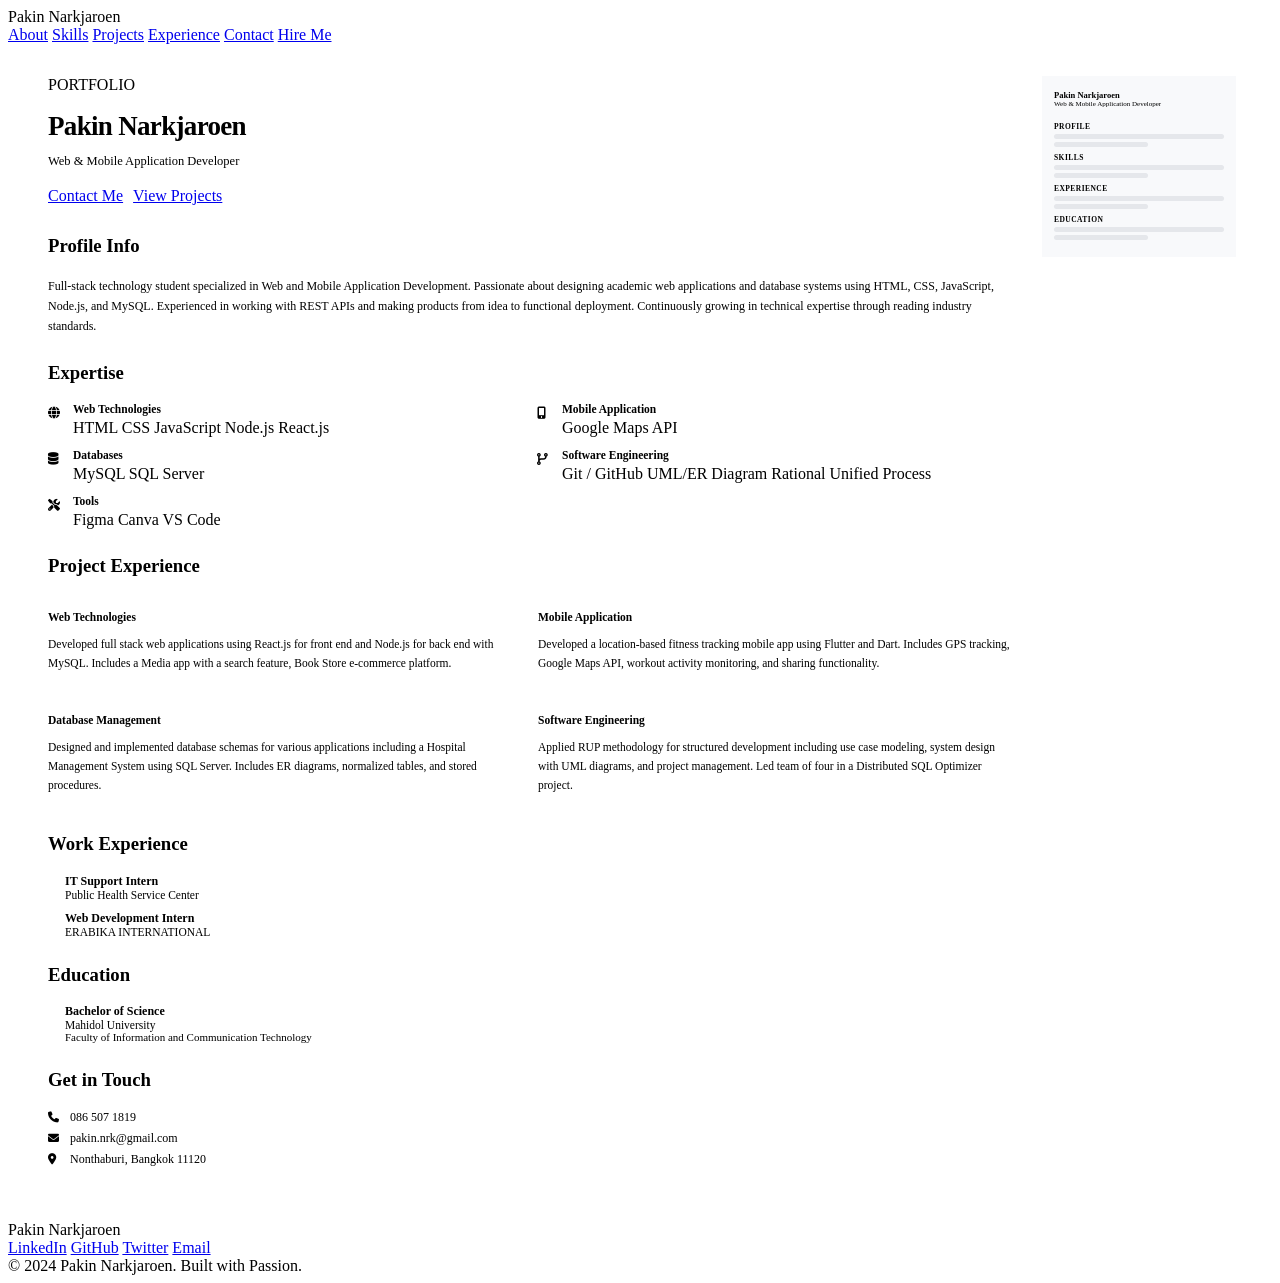
==== index.html @ 70052378 "" ====
<!DOCTYPE html>
<html lang="en">
<head>
  <meta charset="UTF-8" />
  <meta name="viewport" content="width=device-width, initial-scale=1.0" />
  <title>Pakin Narkjaroen – Portfolio</title>
  <link rel="stylesheet" href="shared.css" />
  <link rel="stylesheet" href="Home.css" />
  <link rel="stylesheet" href="https://cdnjs.cloudflare.com/ajax/libs/font-awesome/6.5.0/css/all.min.css" />
</head>
<body>

  <!-- NAVBAR -->
  <nav class="navbar">
    <div class="nav-brand">Pakin Narkjaroen</div>
    <div class="nav-links">
      <a href="index.html"       class="nav-link active">About</a>
      <a href="skills.html"     class="nav-link">Skills</a>
      <a href="projects.html"   class="nav-link">Projects</a>
      <a href="experience.html" class="nav-link">Experience</a>
      <a href="contact.html"    class="nav-link">Contact</a>
      <a href="contact.html"    class="btn-hire">Hire Me</a>
    </div>
  </nav>

  <!-- MAIN -->
  <main class="home-main">

    <!-- LEFT COLUMN -->
    <div class="home-left">

      <!-- Hero -->
      <div class="hero-block">
        <div class="section-label">PORTFOLIO</div>
        <h1 class="hero-name">Pakin Narkjaroen</h1>
        <p class="hero-subtitle">Web &amp; Mobile Application Developer</p>
        <div class="hero-btns">
          <a href="contact.html" class="btn-primary">Contact Me</a>
          <a href="projects.html" class="btn-secondary">View Projects</a>
        </div>
      </div>

      <!-- Profile Info -->
      <div class="home-section">
        <h3 class="section-heading">Profile Info</h3>
        <p class="body-text">
          Full-stack technology student specialized in Web and Mobile Application Development. Passionate about
          designing academic web applications and database systems using HTML, CSS, JavaScript, Node.js, and MySQL.
          Experienced in working with REST APIs and making products from idea to functional deployment. Continuously
          growing in technical expertise through reading industry standards.
        </p>
      </div>

      <!-- Expertise -->
      <div class="home-section">
        <h3 class="section-heading">Expertise</h3>
        <div class="expertise-grid">

          <div class="expertise-item">
            <div class="exp-icon"><i class="fas fa-globe"></i></div>
            <div>
              <div class="exp-title">Web Technologies</div>
              <div class="exp-tags">
                <span class="tag tag-blue">HTML</span>
                <span class="tag tag-blue">CSS</span>
                <span class="tag tag-gray">JavaScript</span>
                <span class="tag tag-gray">Node.js</span>
                <span class="tag tag-gray">React.js</span>
              </div>
            </div>
          </div>

          <div class="expertise-item">
            <div class="exp-icon"><i class="fas fa-mobile-alt"></i></div>
            <div>
              <div class="exp-title">Mobile Application</div>
              <div class="exp-tags">
                <span class="tag tag-blue">Google Maps API</span>
              </div>
            </div>
          </div>

          <div class="expertise-item">
            <div class="exp-icon"><i class="fas fa-database"></i></div>
            <div>
              <div class="exp-title">Databases</div>
              <div class="exp-tags">
                <span class="tag tag-red">MySQL</span>
                <span class="tag tag-red">SQL Server</span>
              </div>
            </div>
          </div>

          <div class="expertise-item">
            <div class="exp-icon"><i class="fas fa-code-branch"></i></div>
            <div>
              <div class="exp-title">Software Engineering</div>
              <div class="exp-tags">
                <span class="tag tag-gray">Git / GitHub</span>
                <span class="tag tag-gray">UML/ER Diagram</span>
                <span class="tag tag-gray">Rational Unified Process</span>
              </div>
            </div>
          </div>

          <div class="expertise-item">
            <div class="exp-icon"><i class="fas fa-tools"></i></div>
            <div>
              <div class="exp-title">Tools</div>
              <div class="exp-tags">
                <span class="tag tag-purple">Figma</span>
                <span class="tag tag-purple">Canva</span>
                <span class="tag tag-purple">VS Code</span>
              </div>
            </div>
          </div>

        </div>
      </div>

      <!-- Project Experience -->
      <div class="home-section">
        <h3 class="section-heading">Project Experience</h3>
        <div class="proj-exp-grid">

          <div class="proj-exp-item">
            <h4 class="proj-exp-title">Web Technologies</h4>
            <p class="body-text sm">
              Developed full stack web applications using React.js for front end and Node.js for back end with
              MySQL. Includes a Media app with a search feature, Book Store e-commerce platform.
            </p>
          </div>

          <div class="proj-exp-item">
            <h4 class="proj-exp-title">Mobile Application</h4>
            <p class="body-text sm">
              Developed a location-based fitness tracking mobile app using Flutter and Dart. Includes GPS tracking,
              Google Maps API, workout activity monitoring, and sharing functionality.
            </p>
          </div>

          <div class="proj-exp-item">
            <h4 class="proj-exp-title">Database Management</h4>
            <p class="body-text sm">
              Designed and implemented database schemas for various applications including a Hospital Management
              System using SQL Server. Includes ER diagrams, normalized tables, and stored procedures.
            </p>
          </div>

          <div class="proj-exp-item">
            <h4 class="proj-exp-title">Software Engineering</h4>
            <p class="body-text sm">
              Applied RUP methodology for structured development including use case modeling, system design with
              UML diagrams, and project management. Led team of four in a Distributed SQL Optimizer project.
            </p>
          </div>

        </div>
      </div>

      <!-- Work Experience -->
      <div class="home-section">
        <h3 class="section-heading">Work Experience</h3>
        <div class="timeline-list">
          <div class="timeline-item">
            <span class="timeline-dot"></span>
            <div>
              <div class="timeline-role">IT Support Intern</div>
              <div class="timeline-place">Public Health Service Center</div>
            </div>
          </div>
          <div class="timeline-item">
            <span class="timeline-dot"></span>
            <div>
              <div class="timeline-role">Web Development Intern</div>
              <div class="timeline-place">ERABIKA INTERNATIONAL</div>
            </div>
          </div>
        </div>
      </div>

      <!-- Education -->
      <div class="home-section">
        <h3 class="section-heading">Education</h3>
        <div class="timeline-list">
          <div class="timeline-item">
            <span class="timeline-dot"></span>
            <div>
              <div class="timeline-role">Bachelor of Science</div>
              <div class="timeline-place">Mahidol University</div>
              <div class="timeline-sub">Faculty of Information and Communication Technology</div>
            </div>
          </div>
        </div>
      </div>

      <!-- Get in Touch -->
      <div class="home-section">
        <h3 class="section-heading">Get in Touch</h3>
        <div class="contact-snippet">
          <div class="cs-item"><i class="fas fa-phone"></i> 086 507 1819</div>
          <div class="cs-item"><i class="fas fa-envelope"></i> pakin.nrk@gmail.com</div>
          <div class="cs-item"><i class="fas fa-map-marker-alt"></i> Nonthaburi, Bangkok 11120</div>
        </div>
      </div>

    </div><!-- /home-left -->

    <!-- RIGHT COLUMN — Resume Preview Card -->
    <div class="home-right">
      <div class="resume-card">
        <div class="rc-name">Pakin Narkjaroen</div>
        <div class="rc-title">Web &amp; Mobile Application Developer</div>
        <hr class="rc-divider" />
        <div class="rc-section">Profile</div>
        <div class="rc-bar"></div>
        <div class="rc-bar short"></div>
        <div class="rc-section">Skills</div>
        <div class="rc-bar"></div>
        <div class="rc-bar short"></div>
        <div class="rc-section">Experience</div>
        <div class="rc-bar"></div>
        <div class="rc-bar short"></div>
        <div class="rc-section">Education</div>
        <div class="rc-bar"></div>
        <div class="rc-bar short"></div>
      </div>
    </div>

  </main>

  <!-- FOOTER -->
  <footer class="page-footer">
    <span>Pakin Narkjaroen</span>
    <div class="footer-links">
      <a href="https://www.linkedin.com/in/pakin-narkjaroen-304153412/" target="_blank">LinkedIn</a>
      <a href="https://github.com/nuchpakin-oss" target="_blank">GitHub</a>
      <a href="https://twitter.com/pakin_narkjaroen" target="_blank">Twitter</a>
      <a href="mailto:nuhcpakin@gmail.com" target="_blank">Email</a>
    </div>
    <span>&copy; 2024 Pakin Narkjaroen. Built with Passion.</span>
  </footer>

</body>
</html>
---- Home.css ----
/* =============================================
   HOME.CSS
============================================= */

/* Layout */
.home-main {
  display: grid;
  grid-template-columns: 1fr 190px;
  gap: 28px;
  padding: 32px 40px 28px;
  flex: 1;
  align-items: start;
  max-width: 100%;
}

/* Hero */
.hero-block { margin-bottom: 30px; }

.hero-name {
  font-size: 27px;
  font-weight: 800;
  letter-spacing: -0.025em;
  color: var(--text-primary);
  line-height: 1.1;
  margin-bottom: 5px;
}

.hero-subtitle {
  font-size: 12.5px;
  color: var(--text-secondary);
  margin-bottom: 18px;
}

.hero-btns {
  display: flex;
  gap: 10px;
}

/* Sections */
.home-section { margin-bottom: 26px; }

.body-text {
  font-size: 12px;
  color: var(--text-secondary);
  line-height: 1.68;
}
.body-text.sm { font-size: 11.5px; }

/* Expertise */
.expertise-grid {
  display: grid;
  grid-template-columns: 1fr 1fr;
  gap: 12px;
}

.expertise-item {
  display: flex;
  gap: 10px;
  align-items: flex-start;
}

.exp-icon {
  font-size: 12px;
  color: var(--text-muted);
  margin-top: 3px;
  min-width: 15px;
}

.exp-title {
  font-size: 11.5px;
  font-weight: 600;
  color: var(--text-primary);
  margin-bottom: 4px;
}

/* Project Experience */
.proj-exp-grid {
  display: grid;
  grid-template-columns: 1fr 1fr;
  gap: 14px;
}

.proj-exp-title {
  font-size: 11.5px;
  font-weight: 600;
  margin-bottom: 4px;
  color: var(--text-primary);
}

/* Timeline */
.timeline-list { display: flex; flex-direction: column; gap: 10px; }

.timeline-item {
  display: flex;
  align-items: flex-start;
  gap: 10px;
}

.timeline-dot {
  width: 7px;
  height: 7px;
  border-radius: 50%;
  background: var(--text-primary);
  flex-shrink: 0;
  margin-top: 5px;
}

.timeline-role  { font-size: 12px; font-weight: 600; }
.timeline-place { font-size: 11.5px; color: var(--text-secondary); }
.timeline-sub   { font-size: 11px;   color: var(--text-muted); }

/* Contact snippet */
.contact-snippet { display: flex; flex-direction: column; gap: 6px; }
.cs-item { font-size: 12px; color: var(--text-secondary); display: flex; gap: 8px; align-items: center; }
.cs-item i { font-size: 11px; color: var(--text-muted); width: 14px; }

/* Resume Card */
.home-right { padding-top: 0; }

.resume-card {
  background: #f8f9fb;
  border: 1px solid var(--border);
  border-radius: var(--radius);
  padding: 14px 12px;
  width: 170px;
  box-shadow: var(--shadow);
}

.rc-name  { font-size: 8.5px;  font-weight: 700; color: var(--text-primary); }
.rc-title { font-size: 7px; color: var(--text-muted); margin-bottom: 7px; }

.rc-divider { border: none; border-top: 1px solid var(--border); margin: 7px 0; }

.rc-section {
  font-size: 7.5px;
  font-weight: 600;
  letter-spacing: 0.06em;
  text-transform: uppercase;
  color: var(--text-muted);
  margin: 6px 0 3px;
}

.rc-bar {
  height: 5px;
  background: #e5e7eb;
  border-radius: 3px;
  margin-bottom: 3px;
  width: 100%;
}
.rc-bar.short { width: 55%; }

/* Responsive */
@media (max-width: 900px) {
  .home-main { grid-template-columns: 1fr; padding: 20px 18px; }
  .home-right { display: none; }
  .expertise-grid { grid-template-columns: 1fr; }
  .proj-exp-grid   { grid-template-columns: 1fr; }
}
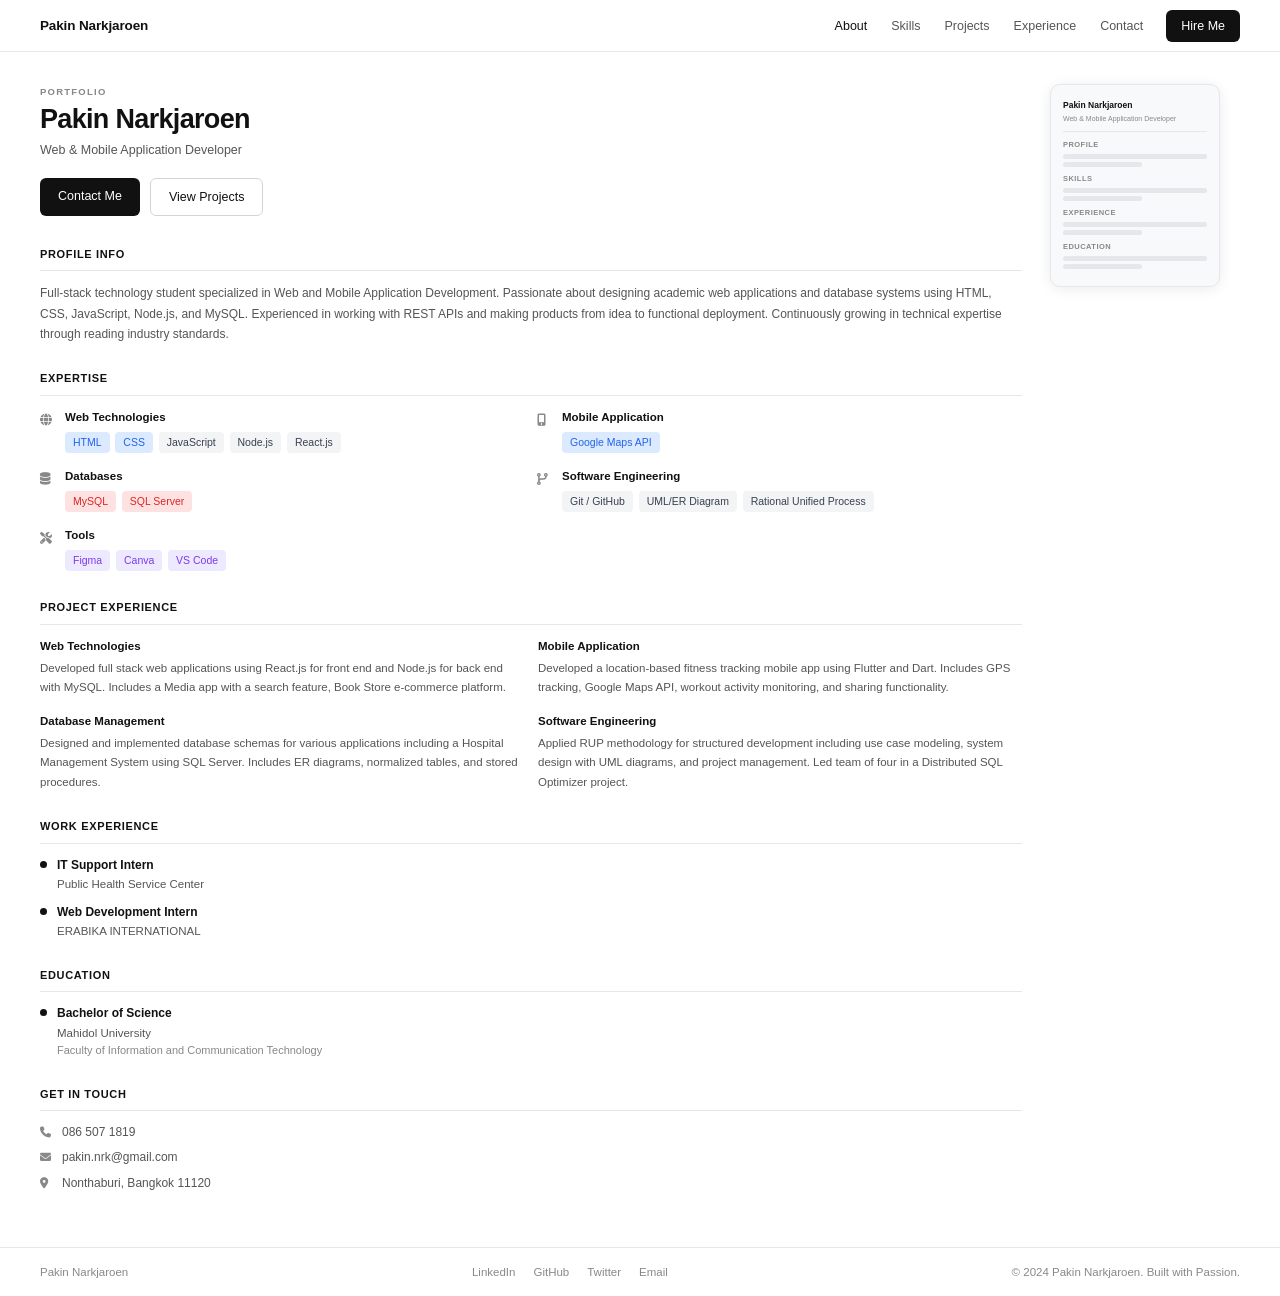
==== commit 58dcb5c0: "" ====
--- a/index.html
+++ b/index.html
@@ -4,8 +4,8 @@
   <meta charset="UTF-8" />
   <meta name="viewport" content="width=device-width, initial-scale=1.0" />
   <title>Pakin Narkjaroen – Portfolio</title>
-  <link rel="stylesheet" href="shared.css" />
-  <link rel="stylesheet" href="Home.css" />
+  <link rel="stylesheet" href="Shared.css" />
+  <link rel="stylesheet" href="index.css" />
   <link rel="stylesheet" href="https://cdnjs.cloudflare.com/ajax/libs/font-awesome/6.5.0/css/all.min.css" />
 </head>
 <body>
@@ -15,11 +15,11 @@
     <div class="nav-brand">Pakin Narkjaroen</div>
     <div class="nav-links">
       <a href="index.html"       class="nav-link active">About</a>
-      <a href="skills.html"     class="nav-link">Skills</a>
-      <a href="projects.html"   class="nav-link">Projects</a>
-      <a href="experience.html" class="nav-link">Experience</a>
-      <a href="contact.html"    class="nav-link">Contact</a>
-      <a href="contact.html"    class="btn-hire">Hire Me</a>
+      <a href="Skills.html"     class="nav-link">Skills</a>
+      <a href="Projects.html"   class="nav-link">Projects</a>
+      <a href="Experience.html" class="nav-link">Experience</a>
+      <a href="Contact.html"    class="nav-link">Contact</a>
+      <a href="Contact.html"    class="btn-hire">Hire Me</a>
     </div>
   </nav>
 
@@ -35,8 +35,8 @@
         <h1 class="hero-name">Pakin Narkjaroen</h1>
         <p class="hero-subtitle">Web &amp; Mobile Application Developer</p>
         <div class="hero-btns">
-          <a href="contact.html" class="btn-primary">Contact Me</a>
-          <a href="projects.html" class="btn-secondary">View Projects</a>
+          <a href="Contact.html" class="btn-primary">Contact Me</a>
+          <a href="Projects.html" class="btn-secondary">View Projects</a>
         </div>
       </div>
 
--- a/Shared.css
+++ b/Shared.css
@@ -0,0 +1,252 @@
+/* =============================================
+   SHARED.CSS — Global styles for all pages
+   Pakin Narkjaroen Portfolio
+============================================= */
+
+/* --- Google Fonts --- */
+@import url('https://fonts.googleapis.com/css2?family=Inter:wght@300;400;500;600;700;800;900&display=swap');
+
+/* --- Reset & Base --- */
+*, *::before, *::after {
+  box-sizing: border-box;
+  margin: 0;
+  padding: 0;
+}
+
+:root {
+  --font: 'Inter', sans-serif;
+
+  /* Colors */
+  --white: #ffffff;
+  --bg: #ffffff;
+  --bg-light: #f5f6fa;
+  --bg-subtle: #fafafa;
+  --text-primary: #111111;
+  --text-secondary: #555555;
+  --text-muted: #888888;
+  --border: #e5e7eb;
+  --border-dark: #d1d5db;
+
+  /* Accent */
+  --blue: #2563eb;
+  --blue-light: #dbeafe;
+  --blue-dark: #1d4ed8;
+  --red: #dc2626;
+  --red-light: #fee2e2;
+  --purple: #7c3aed;
+  --purple-light: #ede9fe;
+  --green: #16a34a;
+  --green-light: #dcfce7;
+
+  /* Spacing */
+  --nav-h: 52px;
+  --page-px: 40px;
+  --radius: 10px;
+  --radius-sm: 6px;
+  --radius-xs: 4px;
+
+  /* Shadow */
+  --shadow-sm: 0 1px 6px rgba(0,0,0,0.06);
+  --shadow: 0 2px 14px rgba(0,0,0,0.08);
+  --shadow-md: 0 4px 24px rgba(0,0,0,0.10);
+}
+
+html, body {
+  font-family: var(--font);
+  background: var(--bg);
+  color: var(--text-primary);
+  font-size: 13.5px;
+  line-height: 1.6;
+  min-height: 100vh;
+  display: flex;
+  flex-direction: column;
+}
+
+body { flex: 1; }
+
+a { text-decoration: none; color: inherit; }
+ul { list-style: none; }
+button { font-family: var(--font); cursor: pointer; }
+input, textarea { font-family: var(--font); }
+
+/* =====================
+   NAVBAR
+===================== */
+.navbar {
+  height: var(--nav-h);
+  display: flex;
+  align-items: center;
+  justify-content: space-between;
+  padding: 0 var(--page-px);
+  border-bottom: 1px solid var(--border);
+  background: var(--white);
+  position: sticky;
+  top: 0;
+  z-index: 100;
+}
+
+.nav-brand {
+  font-size: 13.5px;
+  font-weight: 600;
+  color: var(--text-primary);
+  letter-spacing: -0.01em;
+}
+
+.nav-links {
+  display: flex;
+  align-items: center;
+  gap: 2px;
+}
+
+.nav-link {
+  font-size: 12.5px;
+  font-weight: 400;
+  color: var(--text-secondary);
+  padding: 5px 11px;
+  border-radius: var(--radius-sm);
+  transition: color 0.15s;
+}
+.nav-link:hover { color: var(--text-primary); }
+.nav-link.active { color: var(--text-primary); font-weight: 500; }
+
+.btn-hire {
+  margin-left: 10px;
+  padding: 6px 15px;
+  background: var(--text-primary);
+  color: var(--white);
+  border: none;
+  border-radius: var(--radius-sm);
+  font-size: 12.5px;
+  font-weight: 500;
+  transition: background 0.15s;
+}
+.btn-hire:hover { background: #2a2a2a; }
+.btn-hire.blue { background: var(--blue); }
+.btn-hire.blue:hover { background: var(--blue-dark); }
+
+/* =====================
+   PAGE FOOTER
+===================== */
+.page-footer {
+  display: flex;
+  align-items: center;
+  justify-content: space-between;
+  padding: 15px var(--page-px);
+  border-top: 1px solid var(--border);
+  margin-top: auto;
+  font-size: 11.5px;
+  color: var(--text-muted);
+}
+
+.footer-links {
+  display: flex;
+  gap: 18px;
+}
+.footer-links a { color: var(--text-muted); font-size: 11.5px; }
+.footer-links a:hover { color: var(--text-primary); }
+
+/* =====================
+   TAGS / BADGES
+===================== */
+.tag {
+  display: inline-block;
+  font-size: 10.5px;
+  font-weight: 500;
+  padding: 2px 8px;
+  border-radius: var(--radius-xs);
+  margin: 2px 2px 2px 0;
+  line-height: 1.6;
+}
+.tag-blue   { background: var(--blue-light);   color: var(--blue); }
+.tag-red    { background: var(--red-light);    color: var(--red); }
+.tag-purple { background: var(--purple-light); color: var(--purple); }
+.tag-green  { background: var(--green-light);  color: var(--green); }
+.tag-gray   { background: #f3f4f6; color: #374151; }
+.tag-dark   { background: #f3f4f6; color: #374151; }
+.tag-outline {
+  background: transparent;
+  border: 1px solid var(--border-dark);
+  color: var(--text-secondary);
+}
+.tag-outline.on {
+  background: var(--text-primary);
+  color: var(--white);
+  border-color: var(--text-primary);
+}
+
+/* =====================
+   BUTTONS
+===================== */
+.btn-primary {
+  padding: 8px 18px;
+  background: var(--text-primary);
+  color: var(--white);
+  border: none;
+  border-radius: var(--radius-sm);
+  font-size: 12.5px;
+  font-weight: 500;
+  transition: background 0.15s;
+}
+.btn-primary:hover { background: #2a2a2a; }
+
+.btn-secondary {
+  padding: 8px 18px;
+  background: transparent;
+  color: var(--text-primary);
+  border: 1px solid var(--border-dark);
+  border-radius: var(--radius-sm);
+  font-size: 12.5px;
+  font-weight: 500;
+  transition: background 0.15s;
+}
+.btn-secondary:hover { background: var(--bg-light); }
+
+/* =====================
+   PAGE WRAPPER
+===================== */
+.page-wrapper {
+  flex: 1;
+  padding: 36px var(--page-px) 28px;
+}
+
+/* =====================
+   SECTION LABEL
+===================== */
+.section-label {
+  font-size: 9.5px;
+  font-weight: 600;
+  letter-spacing: 0.13em;
+  text-transform: uppercase;
+  color: var(--text-muted);
+  margin-bottom: 6px;
+}
+.section-label.blue { color: var(--blue); }
+
+.section-heading {
+  font-size: 11px;
+  font-weight: 600;
+  letter-spacing: 0.06em;
+  text-transform: uppercase;
+  color: var(--text-primary);
+  padding-bottom: 7px;
+  border-bottom: 1px solid var(--border);
+  margin-bottom: 12px;
+}
+
+/* =====================
+   DARK BANNER BG
+===================== */
+.dark-banner {
+  background: linear-gradient(135deg, #12121e 0%, #1a1f35 50%, #0e2a4a 100%);
+  border-radius: var(--radius);
+}
+
+/* =====================
+   RESPONSIVE BASE
+===================== */
+@media (max-width: 768px) {
+  :root { --page-px: 18px; }
+  .navbar { padding: 0 18px; }
+  .nav-link { padding: 5px 7px; font-size: 11.5px; }
+  .page-footer { flex-direction: column; gap: 8px; text-align: center; padding: 12px 18px; }
+}
--- a/index.css
+++ b/index.css
@@ -0,0 +1,158 @@
+/* =============================================
+   HOME.CSS
+============================================= */
+
+/* Layout */
+.home-main {
+  display: grid;
+  grid-template-columns: 1fr 190px;
+  gap: 28px;
+  padding: 32px 40px 28px;
+  flex: 1;
+  align-items: start;
+  max-width: 100%;
+}
+
+/* Hero */
+.hero-block { margin-bottom: 30px; }
+
+.hero-name {
+  font-size: 27px;
+  font-weight: 800;
+  letter-spacing: -0.025em;
+  color: var(--text-primary);
+  line-height: 1.1;
+  margin-bottom: 5px;
+}
+
+.hero-subtitle {
+  font-size: 12.5px;
+  color: var(--text-secondary);
+  margin-bottom: 18px;
+}
+
+.hero-btns {
+  display: flex;
+  gap: 10px;
+}
+
+/* Sections */
+.home-section { margin-bottom: 26px; }
+
+.body-text {
+  font-size: 12px;
+  color: var(--text-secondary);
+  line-height: 1.68;
+}
+.body-text.sm { font-size: 11.5px; }
+
+/* Expertise */
+.expertise-grid {
+  display: grid;
+  grid-template-columns: 1fr 1fr;
+  gap: 12px;
+}
+
+.expertise-item {
+  display: flex;
+  gap: 10px;
+  align-items: flex-start;
+}
+
+.exp-icon {
+  font-size: 12px;
+  color: var(--text-muted);
+  margin-top: 3px;
+  min-width: 15px;
+}
+
+.exp-title {
+  font-size: 11.5px;
+  font-weight: 600;
+  color: var(--text-primary);
+  margin-bottom: 4px;
+}
+
+/* Project Experience */
+.proj-exp-grid {
+  display: grid;
+  grid-template-columns: 1fr 1fr;
+  gap: 14px;
+}
+
+.proj-exp-title {
+  font-size: 11.5px;
+  font-weight: 600;
+  margin-bottom: 4px;
+  color: var(--text-primary);
+}
+
+/* Timeline */
+.timeline-list { display: flex; flex-direction: column; gap: 10px; }
+
+.timeline-item {
+  display: flex;
+  align-items: flex-start;
+  gap: 10px;
+}
+
+.timeline-dot {
+  width: 7px;
+  height: 7px;
+  border-radius: 50%;
+  background: var(--text-primary);
+  flex-shrink: 0;
+  margin-top: 5px;
+}
+
+.timeline-role  { font-size: 12px; font-weight: 600; }
+.timeline-place { font-size: 11.5px; color: var(--text-secondary); }
+.timeline-sub   { font-size: 11px;   color: var(--text-muted); }
+
+/* Contact snippet */
+.contact-snippet { display: flex; flex-direction: column; gap: 6px; }
+.cs-item { font-size: 12px; color: var(--text-secondary); display: flex; gap: 8px; align-items: center; }
+.cs-item i { font-size: 11px; color: var(--text-muted); width: 14px; }
+
+/* Resume Card */
+.home-right { padding-top: 0; }
+
+.resume-card {
+  background: #f8f9fb;
+  border: 1px solid var(--border);
+  border-radius: var(--radius);
+  padding: 14px 12px;
+  width: 170px;
+  box-shadow: var(--shadow);
+}
+
+.rc-name  { font-size: 8.5px;  font-weight: 700; color: var(--text-primary); }
+.rc-title { font-size: 7px; color: var(--text-muted); margin-bottom: 7px; }
+
+.rc-divider { border: none; border-top: 1px solid var(--border); margin: 7px 0; }
+
+.rc-section {
+  font-size: 7.5px;
+  font-weight: 600;
+  letter-spacing: 0.06em;
+  text-transform: uppercase;
+  color: var(--text-muted);
+  margin: 6px 0 3px;
+}
+
+.rc-bar {
+  height: 5px;
+  background: #e5e7eb;
+  border-radius: 3px;
+  margin-bottom: 3px;
+  width: 100%;
+}
+.rc-bar.short { width: 55%; }
+
+/* Responsive */
+@media (max-width: 900px) {
+  .home-main { grid-template-columns: 1fr; padding: 20px 18px; }
+  .home-right { display: none; }
+  .expertise-grid { grid-template-columns: 1fr; }
+  .proj-exp-grid   { grid-template-columns: 1fr; }
+}
